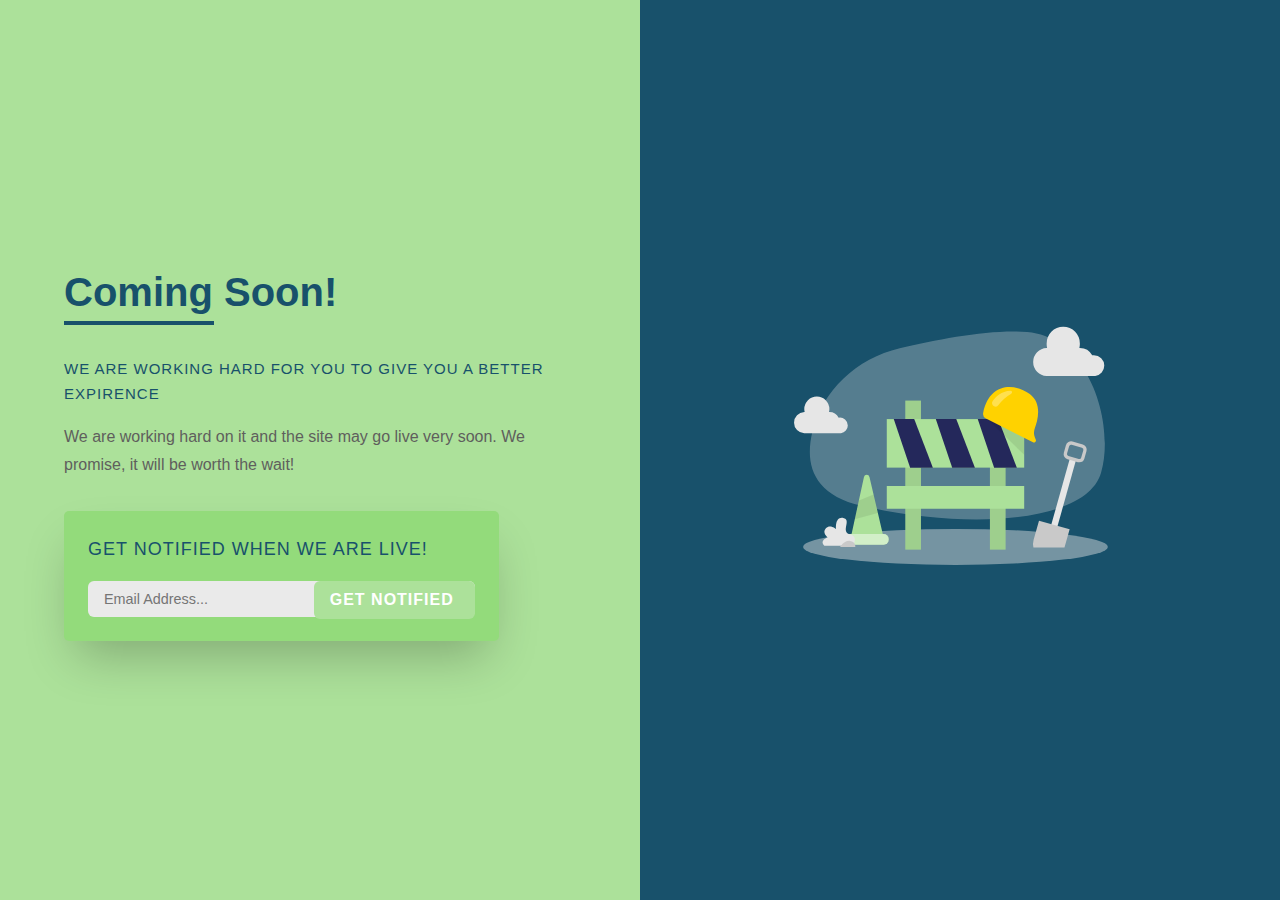
==== coming-soon.html @ 50c8e694 "Created the coming soon page" ====
<!DOCTYPE html>
<html lang="en">
<head>
    <meta charset="UTF-8">
    <meta http-equiv="X-UA-Compatible" content="IE=edge">
    <meta name="viewport" content="width=device-width, initial-scale=1.0">
   <link rel="stylesheet" href="/assets/css/coming-soon.css">
    <title>Cooming Soon</title>
</head>
<body>
   <div class="uc-wrapper">
    <div class="uc-details">
        <h1 class="title">Coming Soon!</h1>
        <h3 class="intro">
            We are working hard for you to give you a better expirence 
        </h3>
        <p class="uc-des">
            We are working hard on it and the site may go live very soon. We promise, it will be worth the wait!
        </p>
        <div class="uc-subscribe">
            <h3>Get notified When we are Live!</h3>
            <div class="uc-form">
                <form action="#">
                    <input type="email" class="email" placeholder="Email Address...">
                    <input type="submit" class="submit" value="Get Notified ">
                </form>
            </div>
        </div>
    </div>
    <div class="uc-art">
        <img src="./assets/img/u.svg" alt="">
    </div>
   </div>
    
</body>
</html>
---- assets/css/coming-soon.css ----
@import url('https://fonts.googleapis.com/css2?family=Poppins:ital,wght@0,400;0,500;1,600;1,800&display=swap');


*{
    margin: 0;
    padding: 0;
    box-sizing: border-box;
}
html, body{
    height: 100%;
}

body{
    font-size: 1rem;
    line-height: 1.65;
    font-family: 'Popppins', sans-serif;
    background: linear-gradient(to right, #ACE19A 50%, #18516B 50%);
    color: #18516B;
}

/* -------------------------------------------------------------------------- */
/*                                 main styles                                */
/* -------------------------------------------------------------------------- */



.uc-wrapper{
    height: 100vh;
    display: flex;
    justify-content: space-between;
}
.uc-details{
    flex-basis: 50%;
    display: flex ;
    flex-direction: column;
    padding: 0 4rem;
    align-items: flex-start;
    justify-content: center;
}
.uc-art{
    flex-basis: 50%;
    display: flex;
    align-items: center;
    justify-content: center;
}
.uc-art img{
    width: 70%;
}

.title{
    display: inline-block;
    font-size: 40px;
    position: relative;
    margin-bottom: 2rem;

}

.title::after{
    content: '';
    position: absolute;
    bottom: 0;
    left: 0;
    margin-top: 3px;
   
    height: 4px;
    background-color: #18516B;
    width: 150px;

}

.intro{
    font-size: 15px;
    font-weight: normal;
    text-transform: uppercase;
    letter-spacing: 1px;
    margin-bottom: 1rem;

}

.uc-des{
    margin-bottom: 2rem;
    line-height: 1.77;
    color: #5F5F5D
}

.uc-subscribe{
    background-color: #93db7b;
    padding: 1.5rem;
    width: 85%;
    border-radius: 5px;
    box-shadow: 0 25px 50px -12px rgba(0, 0, 0, .25)
}
.uc-subscribe h3{
    font-weight: normal;
    text-transform: uppercase;
    font-size: 18px;
    letter-spacing: 1px;
    margin-bottom: 1rem;

}

.uc-form{
    position: relative;

}

.uc-form input{
    font-family: inherit;
    outline: none;
    font-size: 90% ;
    padding: 10px 1rem;
    border: none;
    display: block ;
    border-radius: 6px;
}

.uc-form .email{
    width: 100%;
    background-color: #EAEAEA;
}
.uc-form .submit{
    position: absolute;
    top: 0;
    right: 0;
    color: #fff;
    background-color: #ACE19A;
    text-transform: uppercase;
    font-size: 1rem;
    font-weight: 700;
    letter-spacing: 1px;
    cursor: pointer;
    border-radius: 6px;
    transition: background-color .22s ease-in;
}
.uc-form .submit:hover{
    background-color: #65b54a;
}
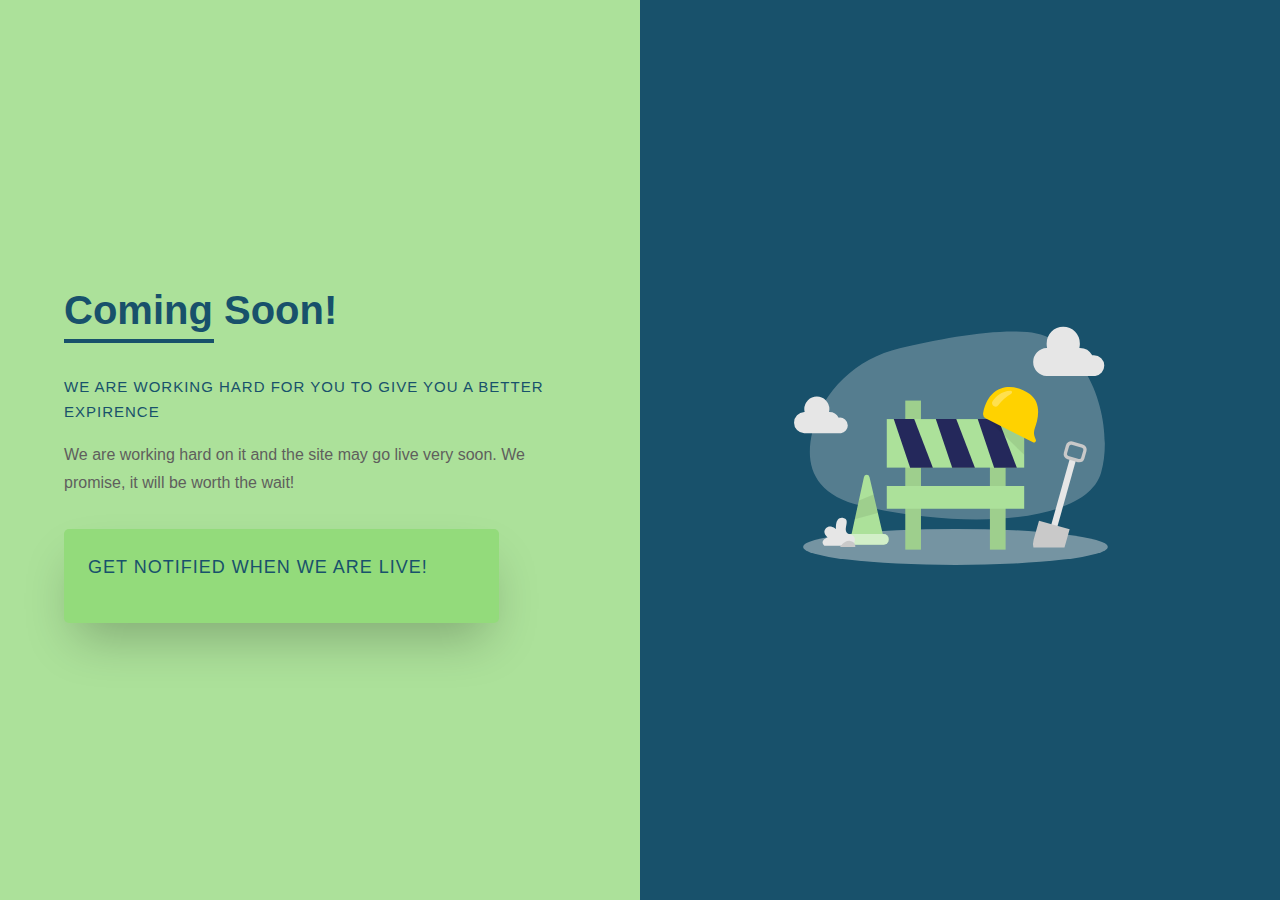
==== commit 8f2db8e9: "Deleted the form in the coming soon page" ====
--- a/coming-soon.html
+++ b/coming-soon.html
@@ -20,10 +20,7 @@
         <div class="uc-subscribe">
             <h3>Get notified When we are Live!</h3>
             <div class="uc-form">
-                <form action="#">
-                    <input type="email" class="email" placeholder="Email Address...">
-                    <input type="submit" class="submit" value="Get Notified ">
-                </form>
+               
             </div>
         </div>
     </div>
